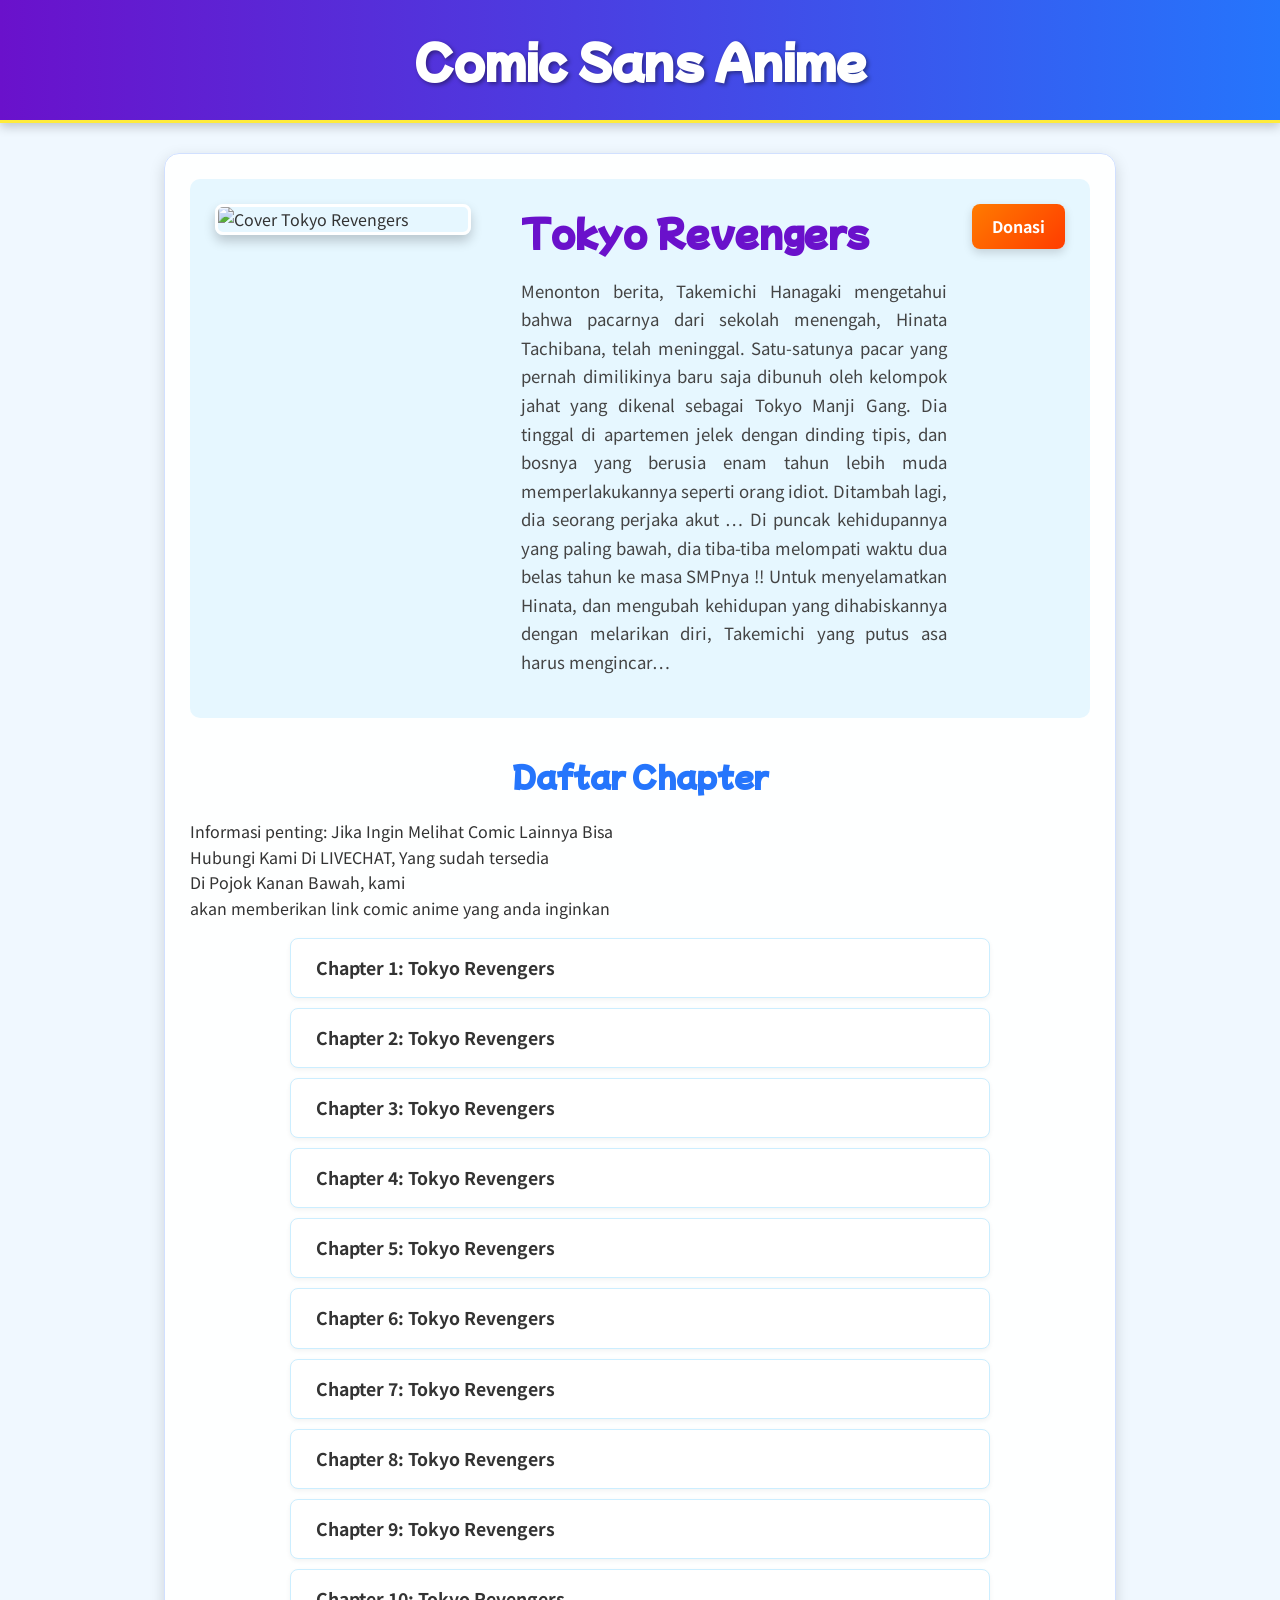
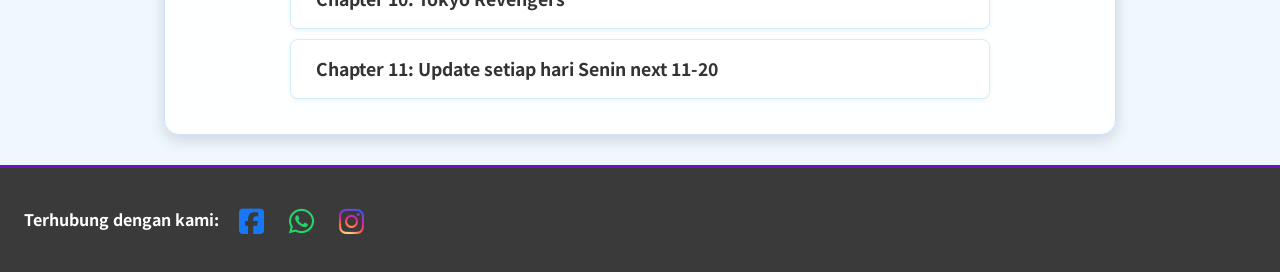
==== index.html @ eafeaee0 "Add files via upload" ====
<!DOCTYPE html>
<html lang="id">
<head>
    <meta charset="UTF-8">
    <meta name="viewport" content="width=device-width, initial-scale=1.0">
    <title>Comic Sans Anime</title> <link rel="stylesheet" href="css/style.css">
    <link href="https://fonts.googleapis.com/css2?family=Mochiy+Pop+One&family=Noto+Sans+JP:wght@400;700&display=swap" rel="stylesheet">
    <link rel="icon" href="images/logo.jpg" type="image/png">
</head>
<body>
    <header>
        <h1 id="comic-main-title"></h1>
    </header>
    <main>
        <section class="single-comic-info">
            <img id="comic-cover" src="" alt="Cover Komik">
            <div class="info-text">
                <h2 id="comic-title-detail"></h2>
                <p id="comic-description"></p>
            </div>
<a href="https://saweria.co/Sanjayadtm" target="_blank" rel="noopener noreferrer" class="btn secondary-btn donate-header-btn">
  Donasi
</a>

<style>
  .donate-header-btn {
    display: inline-block;
    padding: 10px 20px;
    font-size: 16px;
    font-weight: bold;
    color: #fff;
    background: linear-gradient(135deg, #ff7b00, #ff3c00);
    border: none;
    border-radius: 8px;
    text-decoration: none;
    transition: all 0.3s ease;
    box-shadow: 0 4px 10px rgba(0,0,0,0.15);
  }

  .donate-header-btn:hover {
    background: linear-gradient(135deg, #ff3c00, #ff7b00);
    transform: translateY(-3px);
    box-shadow: 0 6px 15px rgba(0,0,0,0.25);
  }

  .donate-header-btn:active {
    transform: translateY(0);
    box-shadow: 0 3px 8px rgba(0,0,0,0.2);
  }
</style>
        </section>
        <section class="chapter-list-section">
            <h3>Daftar Chapter</h3>
              <p>Informasi penting: Jika Ingin Melihat Comic Lainnya Bisa <br>
              Hubungi Kami Di LIVECHAT, Yang sudah tersedia <br>
              Di Pojok Kanan Bawah, kami<br>
              akan memberikan link comic anime yang anda inginkan</p>
            <ul id="chapters">
                </ul>
        </section>
    </main>
    <footer>
        <div class="contact-info">
    <p>Terhubung dengan kami:</p>
    <a href="https://www.facebook.com/profile.php?id=61581153383825" target="_blank" title="Facebook" aria-label="Facebook">
        <i class="fab fa-facebook-square"></i>
        </a>
    <a href="https://wa.me/6281376014684" target="_blank" title="WhatsApp" aria-label="WhatsApp">
        <i class="fab fa-whatsapp"></i>
        </a>
    <a href="https_URL_INSTAGRAM_ANDA" target="_blank" title="Instagram" aria-label="Instagram">
        <i class="fab fa-instagram"></i>
        </a>
    </div>
    </footer>

    <script>
        // Data untuk komik tunggal Anda
        const comicData = {
            mainTitle: "Comic Sans Anime", // Judul besar di header
            title: "Tokyo Revengers", // Judul di bawah cover
            description: "Menonton berita, Takemichi Hanagaki mengetahui bahwa pacarnya dari sekolah menengah, Hinata Tachibana, telah meninggal. Satu-satunya pacar yang pernah dimilikinya baru saja dibunuh oleh kelompok jahat yang dikenal sebagai Tokyo Manji Gang. Dia tinggal di apartemen jelek dengan dinding tipis, dan bosnya yang berusia enam tahun lebih muda memperlakukannya seperti orang idiot. Ditambah lagi, dia seorang perjaka akut … Di puncak kehidupannya yang paling bawah, dia tiba-tiba melompati waktu dua belas tahun ke masa SMPnya !! Untuk menyelamatkan Hinata, dan mengubah kehidupan yang dihabiskannya dengan melarikan diri, Takemichi yang putus asa harus mengincar…",
            cover: "images/my_comic/cover.jpg", // Sesuaikan path ke cover Anda
            chapters: [
                {
                    title: "Chapter 1: Tokyo Revengers",
                    pagesPath: "images/my_comic/tokyo-revengers-chapter-1/", // Path ke folder chapter
                    pageCount: 66,                           // Jumlah halaman di chapter ini
                    // pagePrefix: "page", // Hapus atau kosongkan pagePrefix
                    pageNameSuffix: ".kiryuu.id",         // Suffix baru setelah nomor halaman
                    pageExtension: "jpg"                    // Ekstensi file
                },
                {
                    title: "Chapter 2: Tokyo Revengers",
                    pagesPath: "images/my_comic/tokyo-revengers-chapter-2/",
                    pageCount: 46,
                    // pagePrefix: "panel_", // Hapus atau kosongkan pagePrefix
                    pageNameSuffix: ".kiryuu.id",     // Contoh suffix lain
                    pageExtension: "jpg"
                },
                {
                    title: "Chapter 3: Tokyo Revengers",
                    pagesPath: "images/my_comic/tokyo-revengers-chapter-3/",
                    pageCount: 28,
                    pageNameSuffix: ".kiryuu.id",          // Contoh suffix lain lagi
                    pageExtension: "jpg"
                },
                {
                    title: "Chapter 4: Tokyo Revengers",
                    pagesPath: "images/my_comic/tokyo-revengers-chapter-4/",
                    pageCount: 24,
                    pageNameSuffix: ".kiryuu.id",          // Contoh suffix lain lagi
                    pageExtension: "jpg"
                },
                {
                    title: "Chapter 5: Tokyo Revengers",
                    pagesPath: "images/my_comic/tokyo-revengers-chapter-5/",
                    pageCount: 30,
                    pageNameSuffix: ".kiryuu.id",          // Contoh suffix lain lagi
                    pageExtension: "jpg"
                },
                {
                    title: "Chapter 6: Tokyo Revengers",
                    pagesPath: "images/my_comic/tokyo-revengers-chapter-6/",
                    pageCount: 24,
                    pageNameSuffix: ".kiryuu.id",          // Contoh suffix lain lagi
                    pageExtension: "jpg"
                },
                {
                    title: "Chapter 7: Tokyo Revengers",
                    pagesPath: "images/my_comic/tokyo-revengers-chapter-7/",
                    pageCount: 23,
                    pageNameSuffix: ".kiryuu.id",          // Contoh suffix lain lagi
                    pageExtension: "jpg"
                },
                {
                    title: "Chapter 8: Tokyo Revengers",
                    pagesPath: "images/my_comic/tokyo-revengers-chapter-8/",
                    pageCount: 24,
                    pageNameSuffix: ".kiryuu.id",          // Contoh suffix lain lagi
                    pageExtension: "jpg"
                },
                {
                    title: "Chapter 9: Tokyo Revengers",
                    pagesPath: "images/my_comic/tokyo-revengers-chapter-9/",
                    pageCount: 15,
                    pageNameSuffix: ".kiryuu.id",          // Contoh suffix lain lagi
                    pageExtension: "jpg"
                },
                {
                    title: "Chapter 10: Tokyo Revengers",
                    pagesPath: "images/my_comic/tokyo-revengers-chapter-10/",
                    pageCount: 19,
                    pageNameSuffix: ".kiryuu.id",          // Contoh suffix lain lagi
                    pageExtension: "jpg"
                },
                {
                    title: "Chapter 11: Update setiap hari Senin next 11-20",
                    pagesPath: "images/my_comic/next/",
                    pageCount: 0,
                    pageNameSuffix: ".kiryuu.id",          // Contoh suffix lain lagi
                    pageExtension: "jpg"
                }


                // Tambahkan chapter lain jika ada
            ]
        };

        document.addEventListener('DOMContentLoaded', () => {
            document.getElementById('comic-main-title').textContent = comicData.mainTitle || comicData.title;
            document.getElementById('comic-title-detail').textContent = comicData.title;
            document.getElementById('comic-description').textContent = comicData.description;
            document.getElementById('comic-cover').src = comicData.cover;
            document.getElementById('comic-cover').alt = `Cover ${comicData.title}`;

            const chaptersList = document.getElementById('chapters');
            comicData.chapters.forEach((chapter, index) => {
                const listItem = document.createElement('li');
                const link = document.createElement('a');
                // Kita akan mengirim data chapter melalui URL atau localStorage
                link.href = `reader.html?chapter=${index}`;
                link.textContent = chapter.title;
                listItem.appendChild(link);
                chaptersList.appendChild(listItem);
            });

            // Simpan data komik ke localStorage agar bisa diakses oleh reader.html
            localStorage.setItem('singleComicData', JSON.stringify(comicData));
        });
    </script>

 <script type="text/javascript">
var Tawk_API=Tawk_API||{}, Tawk_LoadStart=new Date();
(function(){
var s1=document.createElement("script"),s0=document.getElementsByTagName("script")[0];
s1.async=true;
s1.src='https://embed.tawk.to/683512978c4ed918fea47e58/1is7l180o';
s1.charset='UTF-8';
s1.setAttribute('crossorigin','*');
s0.parentNode.insertBefore(s1,s0);
})();
</script>

</body>
</html>
---- css/style.css ----
/* css/style.css - Nuansa Anime (Disesuaikan untuk Komik Tunggal) */

@import url('https://fonts.googleapis.com/css2?family=Mochiy+Pop+One&family=Noto+Sans+JP:wght@400;700&display=swap');
@import url("https://cdnjs.cloudflare.com/ajax/libs/font-awesome/6.5.2/css/all.min.css");
/* ... sisa CSS Anda ... */
body {
    font-family: 'Noto Sans JP', sans-serif;
    margin: 0;
    background-color: #f0f8ff;
    color: #333;
    line-height: 1.6;
    overflow-x: hidden;
}

header {
    background: linear-gradient(to right, #6a11cb, #2575fc);
    color: #fff;
    padding: 1.5rem 0;
    text-align: center;
    box-shadow: 0 4px 10px rgba(0, 0, 0, 0.2);
    border-bottom: 3px solid #ffeb3b;
}

header h1 { /* Ini untuk judul utama di header */
    margin: 0;
    font-family: 'Mochiy Pop One', sans-serif;
    font-size: 2.8em;
    text-shadow: 2px 2px 4px rgba(0,0,0,0.4);
}
header a { /* Jika judul header adalah link */
    color: #fff;
    text-decoration: none;
}

main {
    padding: 25px;
    max-width: 900px; /* Sedikit lebih ramping untuk fokus ke satu komik */
    margin: 30px auto;
    background: rgba(255, 255, 255, 0.95);
    border-radius: 15px;
    box-shadow: 0 5px 15px rgba(0, 0, 0, 0.15);
    border: 1px solid #d1e0ff;
}

footer {
    text-align: center;
    padding: 1.5rem;
    background: #3a3a3a;
    color: #e0e0e0;
    margin-top: 30px;
    border-top: 3px solid #6a11cb;
}

/* Halaman Info Komik Tunggal (index.html) */
.single-comic-info {
    display: flex;
    flex-direction: column; /* Tumpuk di mobile */
    align-items: center;
    gap: 25px;
    margin-bottom: 35px;
    padding: 25px;
    background: #e6f7ff; /* Latar biru muda */
    border-radius: 10px;
    text-align: center; /* Teks rata tengah di mobile */
}

.single-comic-info img#comic-cover {
    max-width: 280px; /* Ukuran bisa disesuaikan */
    width: 100%; /* Agar responsif */
    height: auto;
    border: 3px solid #fff;
    border-radius: 8px;
    box-shadow: 0 6px 12px rgba(0,0,0,0.2);
}

.single-comic-info .info-text {
    max-width: 600px;
}

.single-comic-info h2#comic-title-detail { /* Judul komik di bawah cover */
    margin-top: 0;
    font-family: 'Mochiy Pop One', sans-serif;
    font-size: 2.2em;
    color: #6a11cb; /* Ungu */
    margin-bottom: 15px;
}

.single-comic-info p#comic-description {
    font-size: 1.05em; /* Sedikit lebih besar untuk deskripsi */
    color: #444;
    line-height: 1.7;
    text-align: left; /* Deskripsi rata kiri-kanan agar lebih rapi */
    text-align: justify;
}

.chapter-list-section h3 { /* Judul "Daftar Chapter" */
    font-family: 'Mochiy Pop One', sans-serif;
    color: #2575fc;
    text-align: center;
    margin-bottom: 20px;
    font-size: 1.8em;
}

.chapter-list-section ul#chapters { /* Styling untuk daftar chapter */
    list-style: none;
    padding: 0;
    max-width: 700px; /* Batasi lebar daftar chapter */
    margin: 0 auto; /* Pusatkan */
}

.chapter-list-section li {
    background: #fff;
    margin-bottom: 10px;
    border-radius: 8px;
    border: 1px solid #cceeff;
    box-shadow: 0 2px 5px rgba(0,0,0,0.05);
    transition: background-color 0.3s ease;
}
.chapter-list-section li a {
    display: block;
    padding: 15px 25px; /* Padding lebih besar */
    text-decoration: none;
    color: #333;
    font-weight: 700;
    font-size: 1.1em; /* Ukuran font chapter lebih besar */
    border-radius: 8px;
    transition: color 0.3s ease, letter-spacing 0.3s ease, background-color 0.3s ease;
}

.chapter-list-section li a:hover {
    background-color: #ffeb3b;
    color: #333;
    letter-spacing: 0.5px;
}

/* Halaman Baca Komik (reader.html) - Sebagian besar sama */
.comic-reader {
    text-align: center;
}

.comic-reader h2#chapter-title-reader { /* Judul chapter di halaman reader */
    font-family: 'Mochiy Pop One', sans-serif;
    color: #2575fc;
    margin-bottom: 15px;
    font-size: 1.7em;
}

#comic-panels img {
    max-width: 100%;
    height: auto;
    display: block;
    margin: 15px auto;
    border: 3px solid #e0e0e0;
    border-radius: 8px;
    box-shadow: 0 4px 12px rgba(0,0,0,0.15);
    background-color: #fff;
}

.navigation {
    margin: 25px 0;
    display: flex;
    justify-content: center;
    align-items: center;
    gap: 20px;
}

.navigation button, .navigation a {
    padding: 12px 25px;
    background: linear-gradient(45deg, #ff8a00, #e52e71);
    color: white;
    border: none;
    border-radius: 25px;
    cursor: pointer;
    text-decoration: none;
    font-size: 1em;
    font-weight: 700;
    box-shadow: 0 3px 7px rgba(229, 46, 113, 0.4);
    transition: transform 0.2s ease, background 0.3s ease;
}

.navigation button:disabled {
    background: #b0b0b0;
    box-shadow: none;
    cursor: not-allowed;
}

.navigation button:hover:not(:disabled), .navigation a:hover {
    background: linear-gradient(45deg, #e52e71, #ff8a00);
    transform: translateY(-2px);
}
.navigation span#page-info {
    font-weight: 700;
    color: #555;
    background-color: #fff;
    padding: 8px 15px;
    border-radius: 15px;
    border: 1px solid #ddd;
    box-shadow: inset 0 1px 3px rgba(0,0,0,0.1);
}

.chapter-navigation-reader { /* Dulu .chapter-navigation */
    margin-top: 35px;
    padding-top: 25px;
    border-top: 2px dashed #6a11cb;
    display: flex;
    justify-content: space-between; /* Agar ada ruang di tengah */
    align-items: center;
    flex-wrap: wrap; /* Agar responsif jika tombol terlalu banyak */
    gap: 10px;
}
.chapter-navigation-reader a {
    padding: 10px 20px;
    background: linear-gradient(to right, #4caf50, #8bc34a);
    color: white;
    border: none;
    border-radius: 20px;
    cursor: pointer;
    text-decoration: none;
    font-size: 0.95em;
    font-weight: 700;
    box-shadow: 0 2px 5px rgba(76, 175, 80, 0.3);
    transition: transform 0.2s ease, background 0.3s ease;
    text-align: center; /* Pastikan teks di tengah */
}
.chapter-navigation-reader a:hover {
    background: linear-gradient(to right, #8bc34a, #4caf50);
    transform: translateY(-2px);
}
.chapter-navigation-reader a#back-to-home {
    background: #78909c;
    flex-grow: 1; /* Tombol tengah bisa lebih besar jika ada ruang */
    max-width: 250px; /* Batasi lebar tombol tengah */
    margin-left: auto;
    margin-right: auto;
}
.chapter-navigation-reader a#back-to-home:hover {
    background: #546e7a;
}
.chapter-navigation-reader a#prev-chapter,
.chapter-navigation-reader a#next-chapter {
    flex-basis: auto; /* Biarkan ukuran berdasarkan konten */
}


/* Media Queries untuk Responsivitas */
@media (min-width: 768px) {
    .single-comic-info {
        flex-direction: row; /* Cover di kiri, teks di kanan untuk desktop */
        text-align: left; /* Teks rata kiri di desktop */
        align-items: flex-start; /* Ratakan item ke atas */
    }
    .single-comic-info img#comic-cover {
        max-width: 320px; /* Cover sedikit lebih besar di desktop */
        min-width: 250px; /* Agar tidak terlalu kecil */
    }
    .single-comic-info .info-text {
        margin-left: 25px; /* Jarak antara cover dan teks */
    }
}

@media (max-width: 600px) {
    header h1 {
        font-size: 2.2em;
    }
    .single-comic-info {
        padding: 15px;
    }
    .single-comic-info h2#comic-title-detail {
        font-size: 1.8em;
    }
     .single-comic-info p#comic-description {
        font-size: 0.95em;
    }
    .chapter-list-section li a {
        padding: 12px 18px;
        font-size: 1em;
    }
    .navigation {
        flex-direction: column;
        gap: 10px;
    }
    .navigation span#page-info {
        order: -1;
        margin-bottom: 10px;
    }
    .chapter-navigation-reader {
        flex-direction: column; /* Tumpuk navigasi chapter di layar kecil */
        align-items: center; /* Pusatkan tombol */
    }
    .chapter-navigation-reader a {
        width: 80%; /* Tombol navigasi chapter lebih lebar */
        margin: 5px 0 !important; /* Atur margin */
    }
}


/* ... (CSS Footer Anda yang sudah ada) ... */

.contact-info {
    margin-top: 10px;
    display: flex; /* Membuat item di dalamnya (paragraf dan link) bisa diatur */
    flex-direction: column; /* Tumpuk p dan link-container secara vertikal */
    align-items: center; /* Pusatkan secara horizontal */
}

.contact-info p {
    margin: 0 0 12px 0; /* Jarak lebih besar di bawah teks "Terhubung dengan kami" */
    font-weight: 700;
    font-size: 1.1em;
    color: #fff;
}

.contact-info .social-links-container { /* Wadah baru untuk link ikon */
    display: flex; /* Sejajarkan ikon secara horizontal */
    gap: 20px; /* Jarak antar ikon */
}

.contact-info a { /* Styling umum untuk link ikon */
    color: #ffeb3b; /* Warna default ikon (kuning) */
    text-decoration: none;
    font-size: 1.8em; /* Ukuran dasar ikon, bisa disesuaikan */
    transition: color 0.3s ease, transform 0.3s ease;
    padding: 5px; /* Sedikit padding agar area klik lebih besar */
    display: inline-block; /* Penting untuk transform */
}

.contact-info a:hover {
    transform: scale(1.25) translateY(-2px); /* Efek hover yang lebih menonjol */
}

/* Warna spesifik per ikon & hovernya */

/* Facebook */
.contact-info a i.fa-facebook-square {
    color: #1877F2; /* Biru Facebook */
}
.contact-info a:hover i.fa-facebook-square {
    color: #4a90e2; /* Biru Facebook lebih terang saat hover */
}

/* WhatsApp */
.contact-info a i.fa-whatsapp {
    color: #25D366; /* Hijau WhatsApp */
}
.contact-info a:hover i.fa-whatsapp {
    color: #48e07b; /* Hijau WhatsApp lebih terang saat hover */
}

/* Instagram */
.contact-info a i.fa-instagram {
    /* Cara 1: Warna solid sederhana (jika gradient sulit/tidak diinginkan) */
    /* color: #E1306C; */

    /* Cara 2: Mencoba efek gradien (mungkin perlu penyesuaian browser) */
    background: radial-gradient(circle at 30% 107%, #fdf497 0%, #fdf497 5%, #fd5949 45%, #d6249f 60%, #285AEB 90%);
    -webkit-background-clip: text;
    -moz-background-clip: text;
    -ms-background-clip: text;
    background-clip: text;
    color: transparent; /* Teks (ikon) dibuat transparan agar gradien terlihat */
    /* Pastikan ada fallback jika gradien tidak didukung */
    /* fallback color jika gradien gagal: */
    /* color: #E1306C;  */
}
.contact-info a:hover i.fa-instagram {
    /* Saat hover, kita bisa hilangkan gradien dan beri warna solid agar efek transform terlihat jelas */
    background: none;
    -webkit-background-clip: initial; /* Reset background-clip */
    -moz-background-clip: initial;
    -ms-background-clip: initial;
    background-clip: initial;
    color: #c32aa3; /* Warna pink Instagram lebih terang */
}

/* Twitter/X (Contoh Tambahan) */
.contact-info a i.fa-twitter,
.contact-info a i.fa-x-twitter { /* Font Awesome mungkin menggunakan fa-x-twitter untuk ikon X baru */
    color: #1DA1F2; /* Biru Twitter lama, atau #000000 untuk X baru */
}
.contact-info a:hover i.fa-twitter,
.contact-info a:hover i.fa-x-twitter {
    color: #55acee; /* Atau abu-abu terang untuk X */
}

/* Email (Contoh Tambahan) */
.contact-info a i.fa-envelope {
    color: #f0ad4e; /* Oranye, contoh */
}
.contact-info a:hover i.fa-envelope {
    color: #f3c27d;
}

/* Penyesuaian untuk .footer-content jika menggunakan ikon */
@media (min-width: 600px) {
    .footer-content {
        flex-direction: row;
        justify-content: space-between;
        align-items: center; /* Pastikan semua item di footer sejajar vertikal */
    }
    .contact-info {
        margin-top: 0;
        /* text-align: right;  -- Tidak perlu jika ikon sudah diatur dengan flex */
        flex-direction: row; /* Sejajarkan "Terhubung dengan kami:" dan ikon-ikonnya */
        align-items: center;
        gap: 15px; /* Jarak antara "Terhubung dengan kami" dan grup ikon */
    }
    .contact-info p {
        margin-bottom: 0; /* Hapus margin bawah jika sudah sejajar */
        font-size: 1em; /* Sesuaikan ukuran jika perlu */
    }
    .contact-info .social-links-container {
        gap: 15px; /* Jarak antar ikon di layar besar */
    }
}
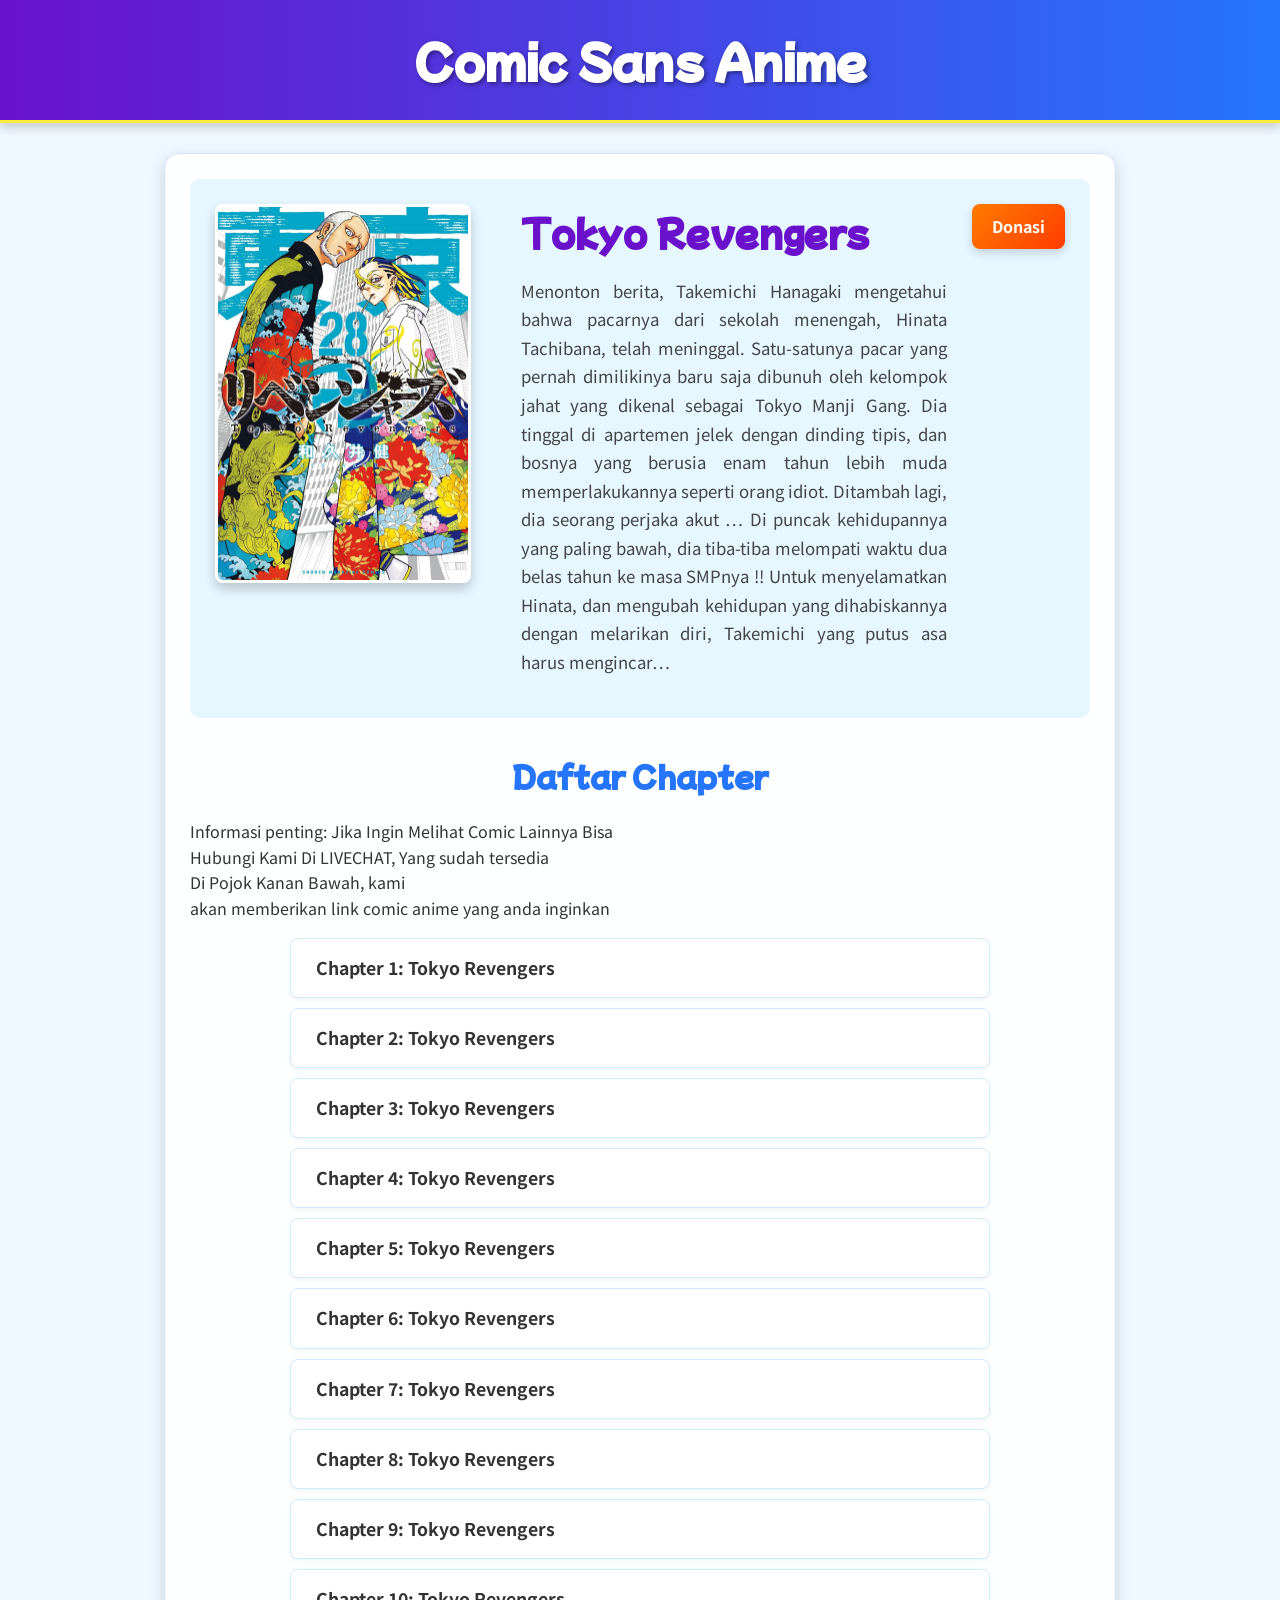
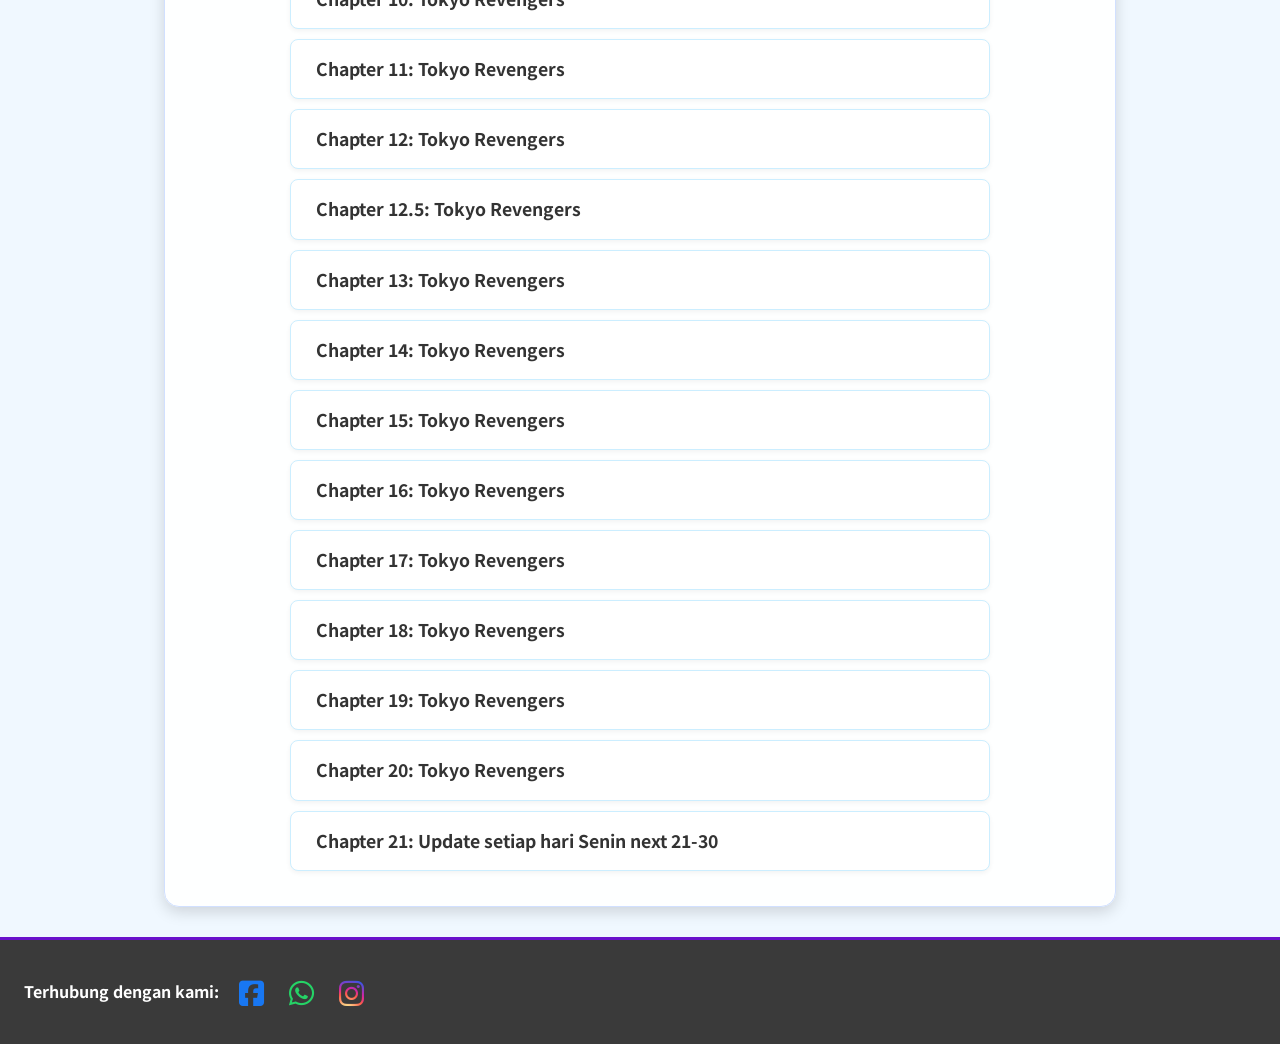
==== commit d2ea4758: "index.html" ====
--- a/index.html
+++ b/index.html
@@ -155,7 +155,84 @@
                     pageExtension: "jpg"
                 },
                 {
-                    title: "Chapter 11: Update setiap hari Senin next 11-20",
+                    title: "Chapter 11: Tokyo Revengers",
+                    pagesPath: "images/my_comic/tokyo-revengers-chapter-11/",
+                    pageCount: 20,
+                    pageNameSuffix: ".kiryuu.id",          // Contoh suffix lain lagi
+                    pageExtension: "jpg"
+                },
+                {
+                    title: "Chapter 12: Tokyo Revengers",
+                    pagesPath: "images/my_comic/tokyo-revengers-chapter-12/",
+                    pageCount: 22,
+                    pageNameSuffix: ".kiryuu.id",          // Contoh suffix lain lagi
+                    pageExtension: "jpg"
+                },
+                {
+                    title: "Chapter 12.5: Tokyo Revengers",
+                    pagesPath: "images/my_comic/tokyo-revengers-chapter-12-5/",
+                    pageCount: 18,
+                    pageNameSuffix: ".kiryuu.id",          // Contoh suffix lain lagi
+                    pageExtension: "jpg"
+                },
+                {
+                    title: "Chapter 13: Tokyo Revengers",
+                    pagesPath: "images/my_comic/tokyo-revengers-chapter-13/",
+                    pageCount: 21,
+                    pageNameSuffix: ".kiryuu.id",          // Contoh suffix lain lagi
+                    pageExtension: "jpg"
+                },
+                {
+                    title: "Chapter 14: Tokyo Revengers",
+                    pagesPath: "images/my_comic/tokyo-revengers-chapter-14/",
+                    pageCount: 18,
+                    pageNameSuffix: ".kiryuu.id",          // Contoh suffix lain lagi
+                    pageExtension: "jpg"
+                },
+                {
+                    title: "Chapter 15: Tokyo Revengers",
+                    pagesPath: "images/my_comic/tokyo-revengers-chapter-15/",
+                    pageCount: 27,
+                    pageNameSuffix: ".kiryuu.id",          // Contoh suffix lain lagi
+                    pageExtension: "jpg"
+                },
+                {
+                    title: "Chapter 16: Tokyo Revengers",
+                    pagesPath: "images/my_comic/tokyo-revengers-chapter-16/",
+                    pageCount: 21,
+                    pageNameSuffix: ".kiryuu.id",          // Contoh suffix lain lagi
+                    pageExtension: "jpg"
+                },
+                {
+                    title: "Chapter 17: Tokyo Revengers",
+                    pagesPath: "images/my_comic/tokyo-revengers-chapter-21/",
+                    pageCount: 21,
+                    pageNameSuffix: ".kiryuu.id",          // Contoh suffix lain lagi
+                    pageExtension: "jpg"
+                },
+                {
+                    title: "Chapter 18: Tokyo Revengers",
+                    pagesPath: "images/my_comic/tokyo-revengers-chapter-18/",
+                    pageCount: 20,
+                    pageNameSuffix: ".kiryuu.id",          // Contoh suffix lain lagi
+                    pageExtension: "jpg"
+                },
+                {
+                    title: "Chapter 19: Tokyo Revengers",
+                    pagesPath: "images/my_comic/tokyo-revengers-chapter-19/",
+                    pageCount: 20,
+                    pageNameSuffix: ".kiryuu.id",          // Contoh suffix lain lagi
+                    pageExtension: "jpg"
+                },
+                {
+                    title: "Chapter 20: Tokyo Revengers",
+                    pagesPath: "images/my_comic/tokyo-revengers-chapter-20/",
+                    pageCount: 19,
+                    pageNameSuffix: ".kiryuu.id",          // Contoh suffix lain lagi
+                    pageExtension: "jpg"
+                },
+                {
+                    title: "Chapter 21: Update setiap hari Senin next 21-30",
                     pagesPath: "images/my_comic/next/",
                     pageCount: 0,
                     pageNameSuffix: ".kiryuu.id",          // Contoh suffix lain lagi
@@ -203,4 +280,5 @@
 </script>
 
 </body>
-</html>+
+</html>
